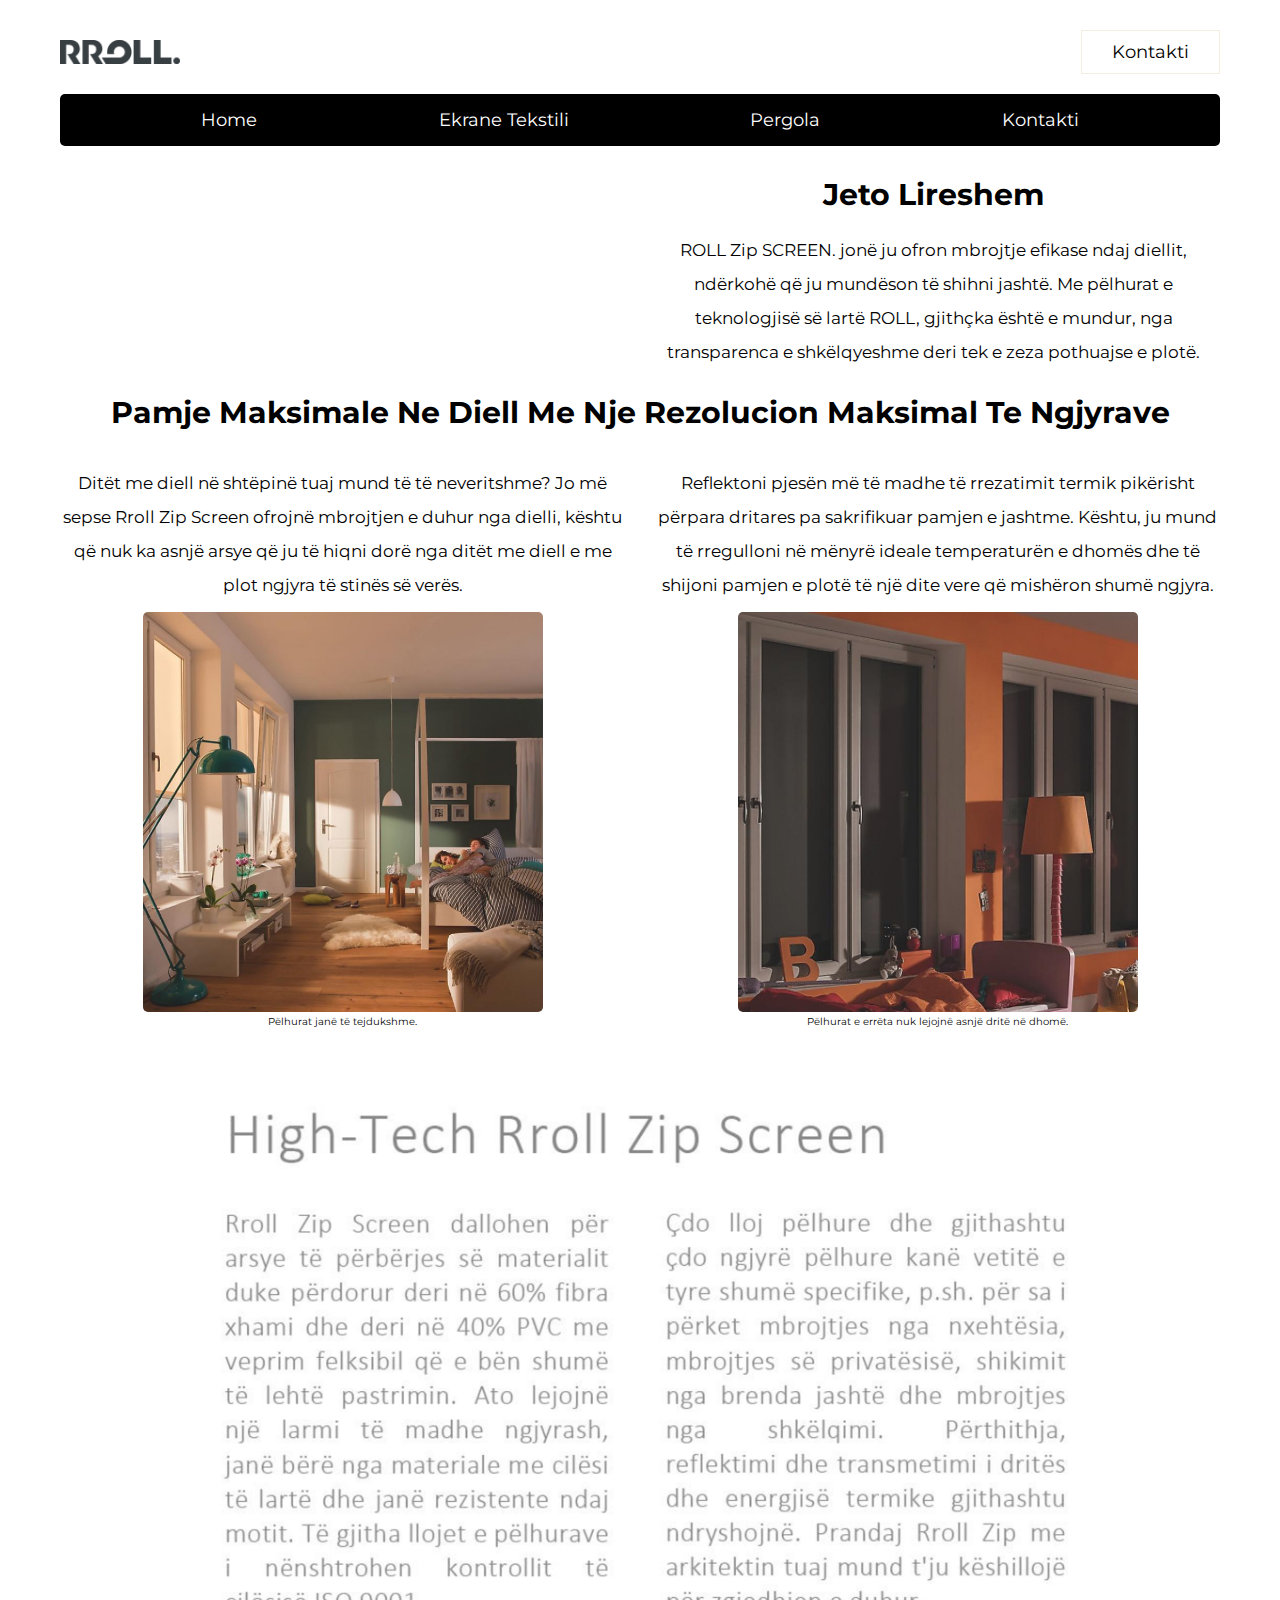
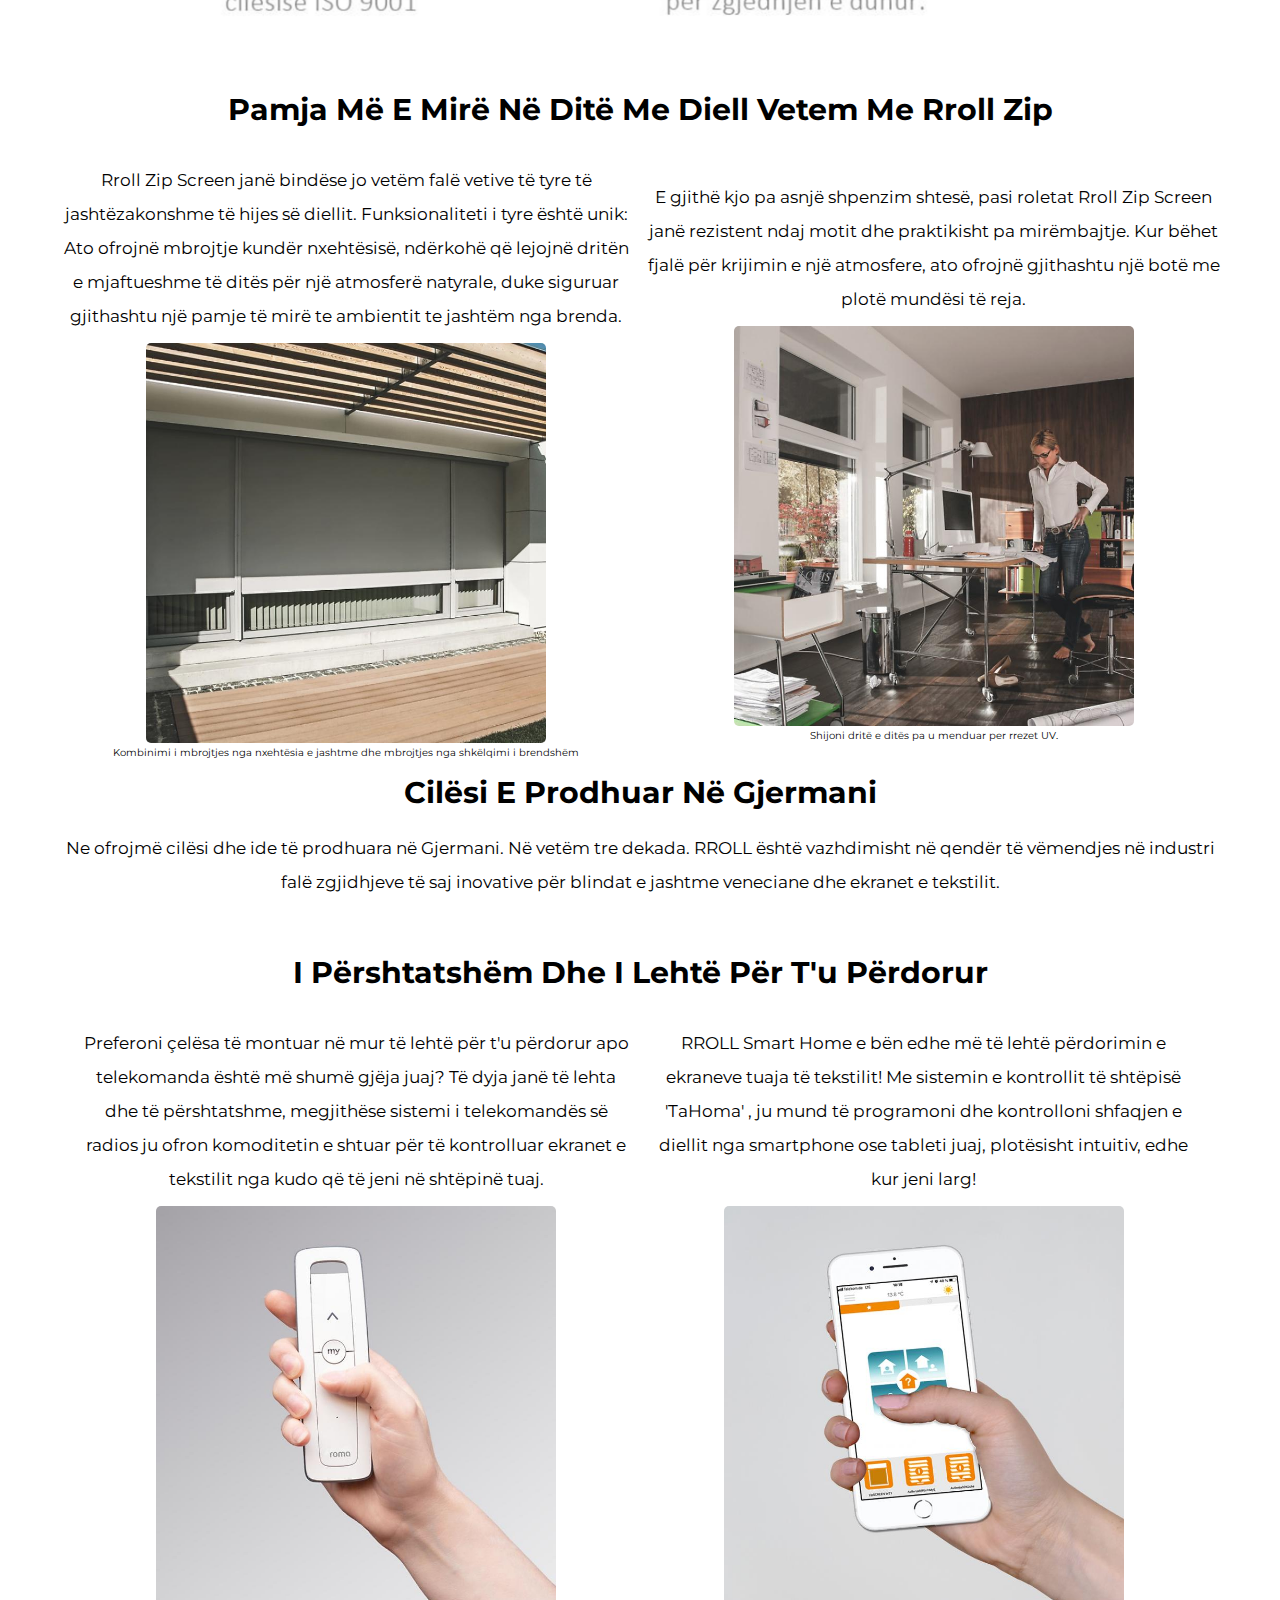
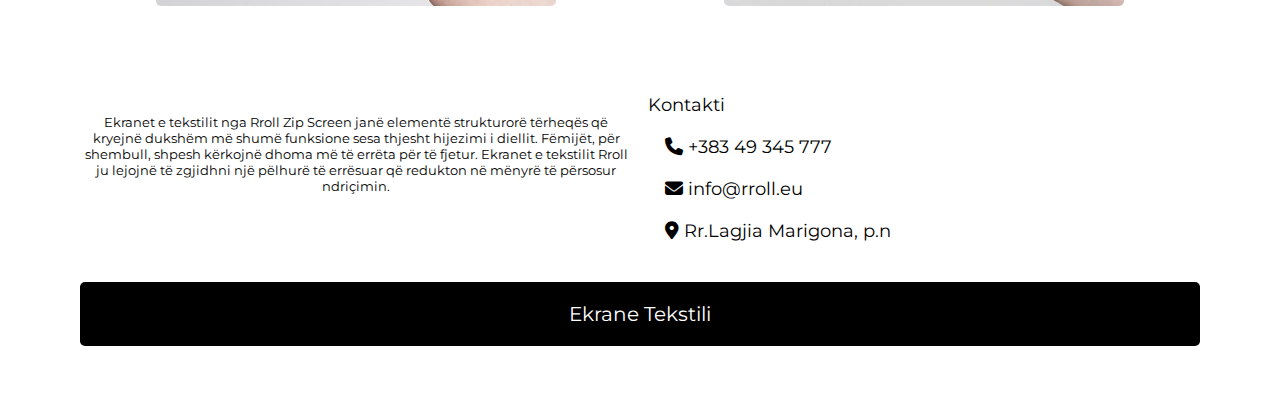
==== about.html @ 504be1b2 "Add files via upload" ====
<!DOCTYPE html>
<html lang="en">
<head>
   <meta charset="UTF-8">
   <meta http-equiv="X-UA-Compatible" content="IE=edge">
   <meta name="viewport" content="width=device-width, initial-scale=1.0">
   <title>RrollEu</title>

   <link rel="stylesheet" href="https://cdn.jsdelivr.net/npm/swiper@8/swiper-bundle.min.css" />

   <!-- font awesome cdn link  -->
   <link rel="stylesheet" href="https://cdnjs.cloudflare.com/ajax/libs/font-awesome/6.2.0/css/all.min.css">

   <!-- custom css file link  -->
   <link rel="stylesheet" href="css/about.css">

</head>
<body>
   
<!-- header section starts  -->

<section class="header">
   <div class="flex">
    <img src="imgs/Logo1.png" class="logo"></img>
      <a href="#contact" class="btn">Kontakti</a>
      <div id="menu-btn" class="fas fa-bars"></div>
   </div>

   <nav class="navbar">
      <a href="index.html">Home</a>
      <a href="rrolleu.html">Ekrane Tekstili</a>
      <a href="main.html">Pergola</a>
      <a href="#contact">Kontakti</a>
   </nav>

</section>

<!-- header section ends -->

<!-- home section starts  -->


<!-- home section ends -->


<!-- about section starts  -->

<section class="about" id="about">
   <div class="row">
      <div class="image">
         <img src="images/image-021.png" alt="">
      </div>
      <div class="content">
         <h3>Jeto lireshem</h3>
         <p>ROLL Zip SCREEN. jonë ju ofron mbrojtje efikase ndaj diellit, ndërkohë që ju mundëson të shihni jashtë. Me pëlhurat e teknologjisë së lartë ROLL, gjithçka është e mundur, nga transparenca e shkëlqyeshme deri tek e zeza pothuajse e plotë.</p>

      </div>
      <div class="content">
         <h3>pamje maksimale ne diell me nje rezolucion maksimal te ngjyrave</h3>
      </div>


   <div class="row">
      <div class="image">
         <div class="content">
         <p>Ditët me diell në shtëpinë tuaj mund të të neveritshme? Jo më sepse Rroll Zip Screen ofrojnë mbrojtjen e duhur nga dielli, kështu që nuk ka asnjë arsye që ju të hiqni dorë nga ditët me diell e me plot ngjyra të stinës së verës.</p>
      </div>
         <img src="images/rom1.png" alt="">
         <p>Pëlhurat janë të tejdukshme.</p>
         </div>
         <h3></h3>
         <div class="image">
            <div class="content">
            <p>Reflektoni pjesën më të madhe të rrezatimit termik pikërisht përpara dritares pa sakrifikuar pamjen e jashtme. Kështu, ju mund të rregulloni në mënyrë ideale temperaturën e dhomës dhe të shijoni pamjen e plotë të një dite vere që mishëron shumë ngjyra.</p>
         </div>
            <img src="images/rom.png" alt="">
            <p>Pëlhurat e errëta nuk lejojnë asnjë dritë në dhomë.</p>
         </div>
      </section>
      <section class="home" id="home">

         <div class="swiper home-slider">
      
            <div class="swiper-wrapper">
      
               <div class="box swiper-slide">
                  <a href="main.html"><img src="images/headerr.png" alt=""></a>
               </div>
               
      
            </div>
      
         </div>
      
      </section>
         
      <section class="about" id="about">
         <div class="row">
         <div class="content">
            <h3>Pamja më e mirë në ditë me diell vetem me Rroll Zip</h3>
         </div>
         <div class="row">
            <div class="image">
               <div class="content">
                  <p>Rroll Zip Screen janë bindëse jo
                     vetëm falë vetive të tyre të
                     jashtëzakonshme të hijes së
                     diellit. Funksionaliteti i tyre
                     është unik: Ato ofrojnë mbrojtje
                     kundër nxehtësisë, ndërkohë që
                     lejojnë dritën e mjaftueshme të
                     ditës për një atmosferë natyrale,
                     duke siguruar gjithashtu një
                     pamje të mirë te ambientit te
                     jashtëm nga brenda.</p>
               </div>
               <img src="images/p4.png" alt="">
               <p>Kombinimi i mbrojtjes nga nxehtësia e jashtme dhe mbrojtjes nga shkëlqimi i brendshëm</p>
               </div>
               <div class="image">
                  <div class="content">
                     <p>E gjithë kjo pa asnjë shpenzim shtesë, pasi roletat Rroll Zip Screen janë rezistent ndaj motit dhe praktikisht pa mirëmbajtje. Kur bëhet fjalë për krijimin e një atmosfere, ato ofrojnë gjithashtu një botë me plotë mundësi të reja.</p>
                  </div>
                  <img src="images/p5.png" alt="">
                  <p>Shijoni dritë e ditës pa u menduar per rrezet UV.</p>
               </div>


      <div class="row">
         
         <div class="content">
            <h3>Cilësi e prodhuar në Gjermani</h3>
            <p>Ne ofrojmë cilësi dhe ide të prodhuara në Gjermani. Në vetëm tre dekada. RROLL është vazhdimisht në qendër të vëmendjes në industri falë zgjidhjeve të saj inovative për blindat e jashtme veneciane dhe ekranet e tekstilit.</p>
   
         </div>
      </div>

      <section class="about" id="about">
         <div class="row">
         <div class="content">
            <h3>I përshtatshëm dhe i lehtë për t'u përdorur</h3>
         </div>
         <div class="row">
            <div class="image">
               <div class="content">
                  <p>Preferoni çelësa të montuar në mur të lehtë për t'u përdorur apo telekomanda është më shumë gjëja juaj? Të dyja janë të lehta dhe të përshtatshme, megjithëse sistemi i telekomandës së radios ju ofron komoditetin e shtuar për të kontrolluar ekranet e tekstilit nga kudo që të jeni në shtëpinë tuaj.</p>
               </div>
               <div class="picture2">
               <img src="images/app2.jpg" alt="">
            </div>
               <p></p>
               </div>
               <div class="image">
                  <div class="content">
                     <p>RROLL Smart Home e bën edhe më të lehtë përdorimin e ekraneve tuaja të tekstilit! Me sistemin e kontrollit të shtëpisë 'TaHoma' , ju mund të programoni dhe kontrolloni shfaqjen e diellit nga smartphone ose tableti juaj, plotësisht intuitiv, edhe kur jeni larg!</p>
                  </div>
                  <div class="pictur1">
                  <img src="images/app1.png" alt="">
               </div>
                  <p></p>
               </div>


   

</section>

<!-- about section ends -->

<!-- services section starts  -->


<!-- services section ends -->


<!-- contact section starts  -->

<section class="footer" id="contact">

   <div class="box-container">
      <div class="content2"><p>Ekranet e tekstilit nga Rroll Zip Screen janë elementë strukturorë tërheqës që kryejnë dukshëm më shumë funksione sesa thjesht hijezimi i diellit. Fëmijët, për shembull, shpesh kërkojnë dhoma më të errëta për të fjetur. Ekranet e tekstilit Rroll ju lejojnë të zgjidhni një pëlhurë të errësuar që redukton në mënyrë të përsosur ndriçimin.</p></div>

      <div class="box">
         <a>Kontakti</a>
         <a href="tel:38349345777"><i class="fas fa-phone"></i> +383 49 345 777</a>
         <a href="mailto:info@rroll.eu"><i class="fas fa-envelope"></i> info@rroll.eu</a>
         <a href=""><i class="fas fa-map-marker-alt"></i> Rr.Lagjia Marigona, p.n</a>
      </div>


   </div>
   <a href="rrolleu.html"><div class="credit"> Ekrane Tekstili</div></a>
</section>

<!-- contact section ends -->









<script src="https://cdn.jsdelivr.net/npm/swiper@8/swiper-bundle.min.js"></script>

<!-- custom js file link  -->
<script src="js/script2.js"></script>

</body>
</html>
---- css/about.css ----
@import url('https://fonts.googleapis.com/css2?family=Montserrat:wght@100;200;300;400&display=swap');

:root{
   --main-color:#ffffff;
   --sub-color:#000000;
   --white:#800000;
   --border:.1rem solid rgba(220, 198, 156, .3);
}

*{
   font-family: 'Montserrat', sans-serif;
   margin: 0; padding: 0;
   box-sizing: border-box;
   outline: none; border: none;
   text-decoration: none;
}

*::selection{
   background-color: var(--sub-color);
   color: var(--main-color);
}

*::-webkit-scrollbar{
   height: .5rem;
   width: 1rem;
}

*::-webkit-scrollbar-track{
   background-color: transparent;
}

*::-webkit-scrollbar-thumb{
   background-color: var(--sub-color);
   border-radius: 5rem;
}

html{
   font-size: 62.5%;
   overflow-x: hidden;
   scroll-behavior: smooth;
   scroll-padding-top: 2rem;
}

body{
   background-color: var(--main-color);
}

section{
   padding: 3rem 2rem;
   max-width: 1200px;
   margin: 0 auto;
}

.btn{
   display: flex;
   cursor: pointer;
   padding: 1rem 3rem;
   border: var(--border);
   font-size: 1.8rem;
   color: var(--sub-color);
   text-align: center;
   text-transform: capitalize;
   transition: .2s linear;
   margin-top: 1rem;
   background-color: var(--main-color);
}

.btn:hover{
   border-radius: 5rem;
   background-color: var(--sub-color);
   color: var(--main-color);
}

.header{
   padding-bottom: 0;
}
.logo{
    width: 120px;
    cursor: pointer;
}

.header .flex{
   display: flex;
   align-items: center;
   justify-content: space-between;
   gap: 1.5rem;
}

.header .flex .logo{
    
   color: var(--sub-color);
   font-size: 2.5rem;
}

.header .flex .btn{
   margin-top: 0;
}

.header .flex .fa-bars{
   font-size: 3rem;
   cursor: pointer;
   color: var(--sub-color);
   display: none;
}

.header .navbar{
   display: flex;
   align-items: center;
   justify-content: space-evenly;
   gap: 1.5rem;
   margin-top: 2rem;
   background-color: black;
   padding: .5rem;
   border-radius: .5rem;
}

.header .navbar a{
   font-size: 1.8rem;
   color: white;
   padding: 1rem 3rem;
   border-radius: .5rem;
}

.header .navbar a:hover{
   background-color: white;
   color: var(--sub-color);
}

.home .box img{
   border-radius: .5rem;
   height: 60vh;
   width: 100%;
   object-fit: cover;
}
.logo{
   width: 120px;
   cursor: pointer;
}
.home .box .flex{
   display: flex;
   align-items: center;
   justify-content: space-between;
   gap: 1.5rem;
   flex-wrap: wrap;
   margin-top: 1.5rem;
}

.home .box .flex h3{
   font-size: 2.5rem;
   color: var(--sub-color);
   text-transform: capitalize;
}

.swiper-button-prev{
   left: 0%;
}

.swiper-button-next{
   right: 0;
}

.swiper-button-next,
.swiper-button-prev{
   padding: 3rem 2rem;
   background-color: var(--white);
   top: 40%;
   opacity: .7;
}

.swiper-button-next::after,
.swiper-button-prev::after{
   color: var(--main-color);
   font-size: 2rem;
}

.swiper-button-next:hover,
.swiper-button-prev:hover{
   opacity: 1;
}

.about .row{
   display: flex;
   flex-wrap: wrap;
   gap: 1.5rem;
   text-align: center;
   align-items: center;
}


.about .row .image{
   flex: 1 1 40rem;
}

.about .row .image img{
   width: 40rem;
   border-radius: .5rem;
}
.content2 {
   font-size: 130%;
   margin-top: 30px;
}


.about .row .content{
   flex:1 1 40rem;
}

.about .row .content h3{
   font-size: 3rem;
   color: var(--sub-color);
   text-transform: capitalize;
   margin-bottom: 1rem;
}
.about1 .row .content h2{
   font-size: 3rem;
   font-weight: 300;
   padding: 0.5rem;
   opacity: 0.8;
   font-family: Arial rgb(255, 37, 37);
   color: var(--sub-color);
   text-transform: capitalize;
   margin-bottom: 1rem;
}
.about .row .content p{
   line-height: 2;
   padding: 1rem 0;
   font-size: 1.7rem;
   color: var(--sub-color);
}

.about .row.revers{
   flex-flow: row-reverse;
   margin: 3rem 0;
   flex-wrap: wrap;
}


.services .box-container .box{
   padding: 2rem;
   text-align: left;
}

.services .box-container .box img{
   height: 7rem;
   margin-bottom: 1rem;
}

.services .box-container .box h3{
   font-size: 2rem;
   color: var(--sub-color);
   text-transform: capitalize;
   text-align: left;
   margin: 1rem 0;
}

.services .box-container .box p{
   line-height: 0.5;
   font-size: 2rem;
   color:var(--sub-color);
   text-align: left;
}


.gallery img{
   height: 40rem;
   width: 60rem;
   border-radius: .5rem;
   object-fit: cover;
   margin-bottom: 4rem;
   user-select: none;
}

.swiper-pagination-bullets.swiper-pagination-horizontal{
   bottom: 0;
}

.swiper-pagination-bullet{
   background-color: var(--sub-color);
}

.swiper-pagination-bullet-active{
   background-color: var(--white);
}

.contact .row{
   display: flex;
   align-items: flex-start;
   gap: 3rem;
   flex-wrap: wrap;
}

.contact .row form{
   flex: 1 1 40rem;
   border: var(--border);
   border-radius: .5rem;
   padding: 2rem;
   text-align: center;
}

.contact .row .faq{
   flex: 1 1 40rem;
}

.contact .row form h3{
   margin-bottom: 1rem;
   border-radius: .5rem;
   padding: 1.2rem;
   color: var(--main-color);
   background-color: var(--sub-color);
   font-size: 2.2rem;
   text-transform: capitalize;
}

.contact .row form .box{
   padding: 1rem 0;
   margin: 1rem 0;
   border-bottom: var(--border);
   font-size: 1.8rem;
   color: var(--sub-color);
   background:var(--main-color);
   width: 100%;
}

.contact .row form .box::placeholder{
   color: rgba(220, 198, 156, .6);
}

.contact .row form textarea{
   height: 15rem;
   resize: none;
}

.contact .row .faq .title{
   padding-bottom: .5rem;
   font-size: 2.5rem;
   color: var(--sub-color);
   text-transform: capitalize;
   text-align: center;
}

.contact .row .faq .box{
   border-radius: .5rem;
   border: var(--border);
   margin-top: 2rem;
}

.contact .row .faq .box h3{
   background-color: var(--sub-color);
   color: var(--main-color);
   padding: 1.5rem;
   font-size: 2rem;
   border-radius: .5rem;
   cursor: pointer;
}

.contact .row .faq .box p{
   padding:1.5rem 2rem;
   line-height: 2;
   font-size: 1.6rem;
   color: var(--sub-color);
   display: none;
}

.contact .row .faq .box.active p{
   display: inline-block;
}


.footer .box-container{
   display: grid;
   grid-template-columns: repeat(auto-fit, minmax(30rem, 1fr));
   gap: 1.5rem;
   justify-content: center;
   align-items: flex-start;
   padding-bottom: 3rem;
}

.footer .box-container .box a{
   display: block;
   font-size: 1.8rem;
   color: var(--sub-color);
   padding: 1rem 0;
}

.footer .box-container .box a:hover{
   color: var(--white);
}

.footer .box-container .box:first-child i{
   margin-right: 1.7rem;
}

.footer .box-container .box:nth-child(2){
   text-align: center;
}

.footer .box-container .box:last-child{
   text-align:left;
}

.footer .box-container .box:last-child i{
   margin-left: 1.7rem;
}

.footer .credit{
   border-radius: .5rem;
   padding: 2rem;
   text-align: center;
   color: var(--main-color);
   background-color: var(--sub-color);
   font-size: 2rem;
   /* margin-bottom: 8rem; */
}




/* media queries  */

@media (max-width:991px){

   html{
      font-size: 55%;
   }
   

   .header .flex .fa-bars{
      display: inline-block;
   }
   

   .header .flex .btn{
      display: none;
   }

   .header .navbar{
      flex-flow: column;
      padding: 2rem;
      display: none;
   }

   .header .navbar.active{
      display: flex;
   }

}

@media (max-width:768px){

   .home .box img{
      height: 30vh;
   }
   

   .swiper-button-next,
   .swiper-button-prev{
      top: 35%;
   }

}

@media (max-width:450px){

   html{
      font-size: 45%;
   }
   

   .header .flex .logo{
      font-size: 2rem;
   }

   .home .box img{
      height: 25rem;
   }

   .about .row .image img{
      width: 85%;
      
   }

   .gallery img{
      height: 25rem;
      width: 30rem;
   }

}
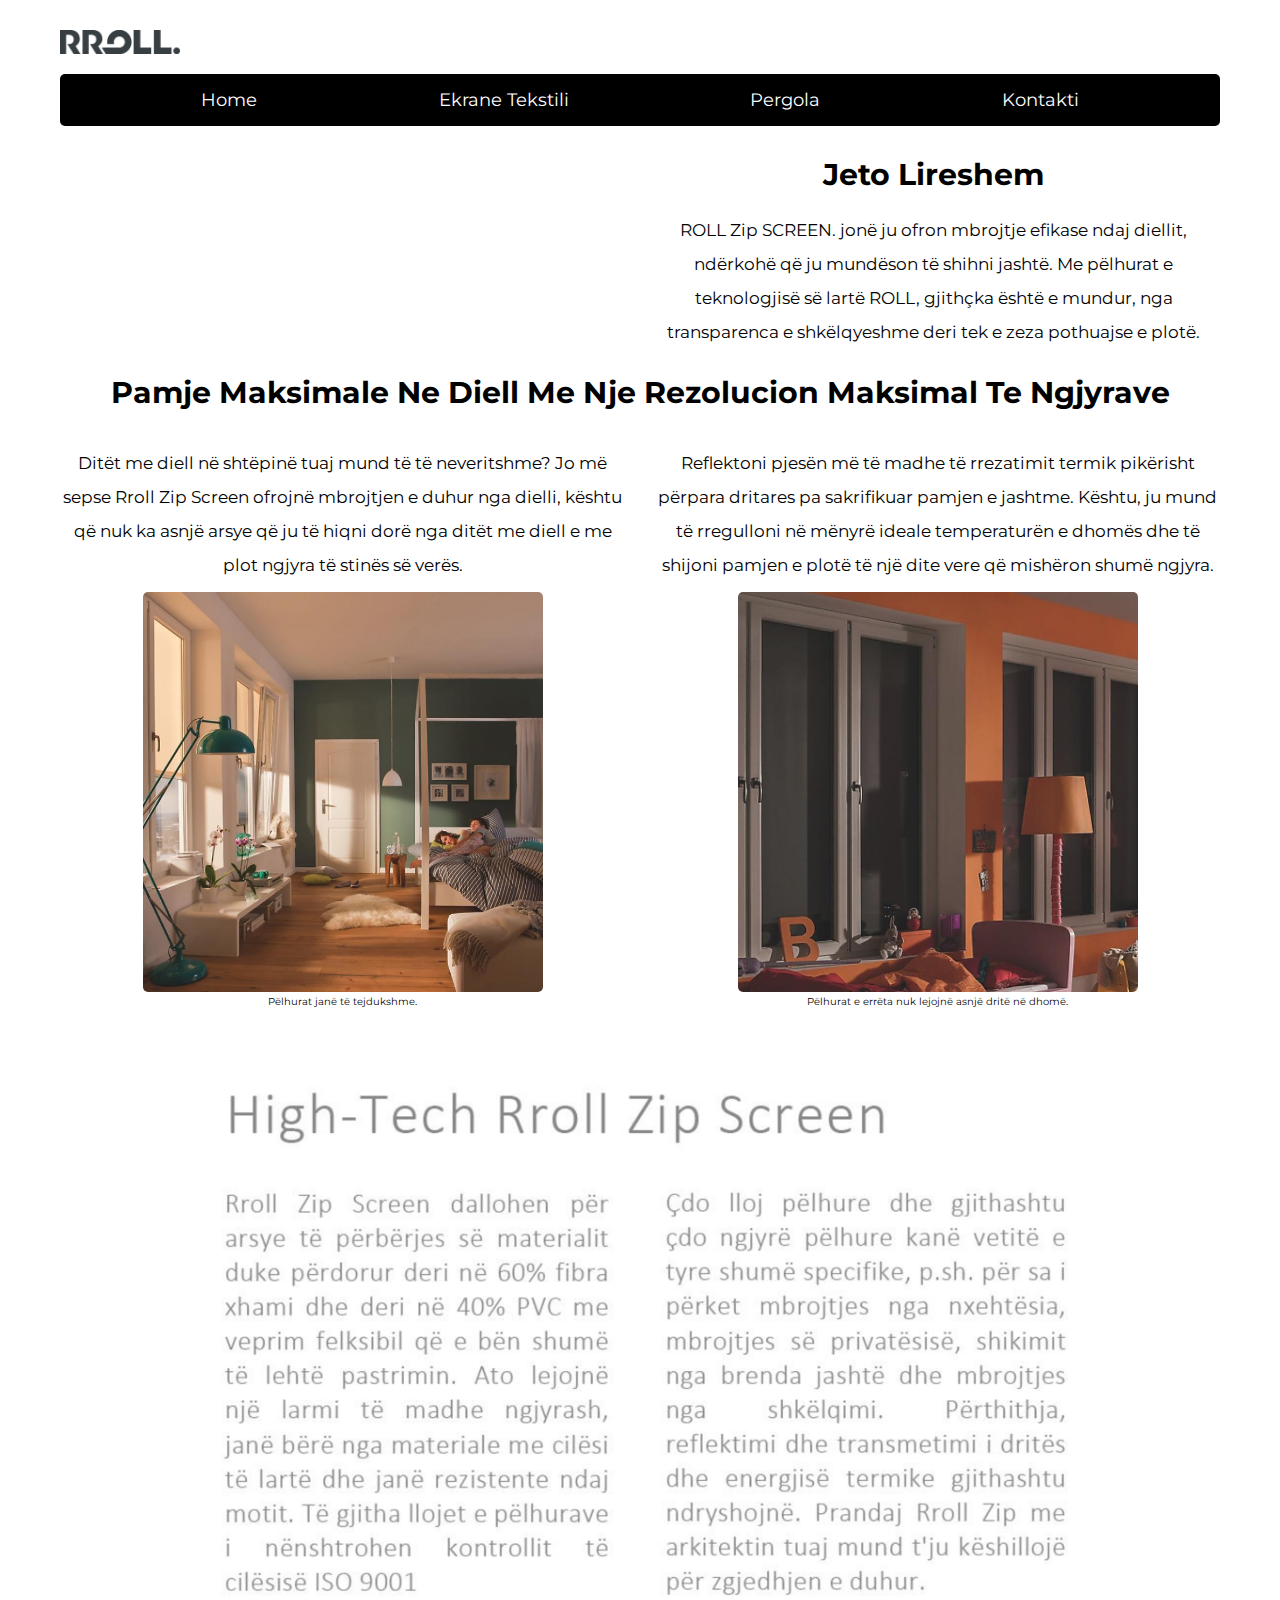
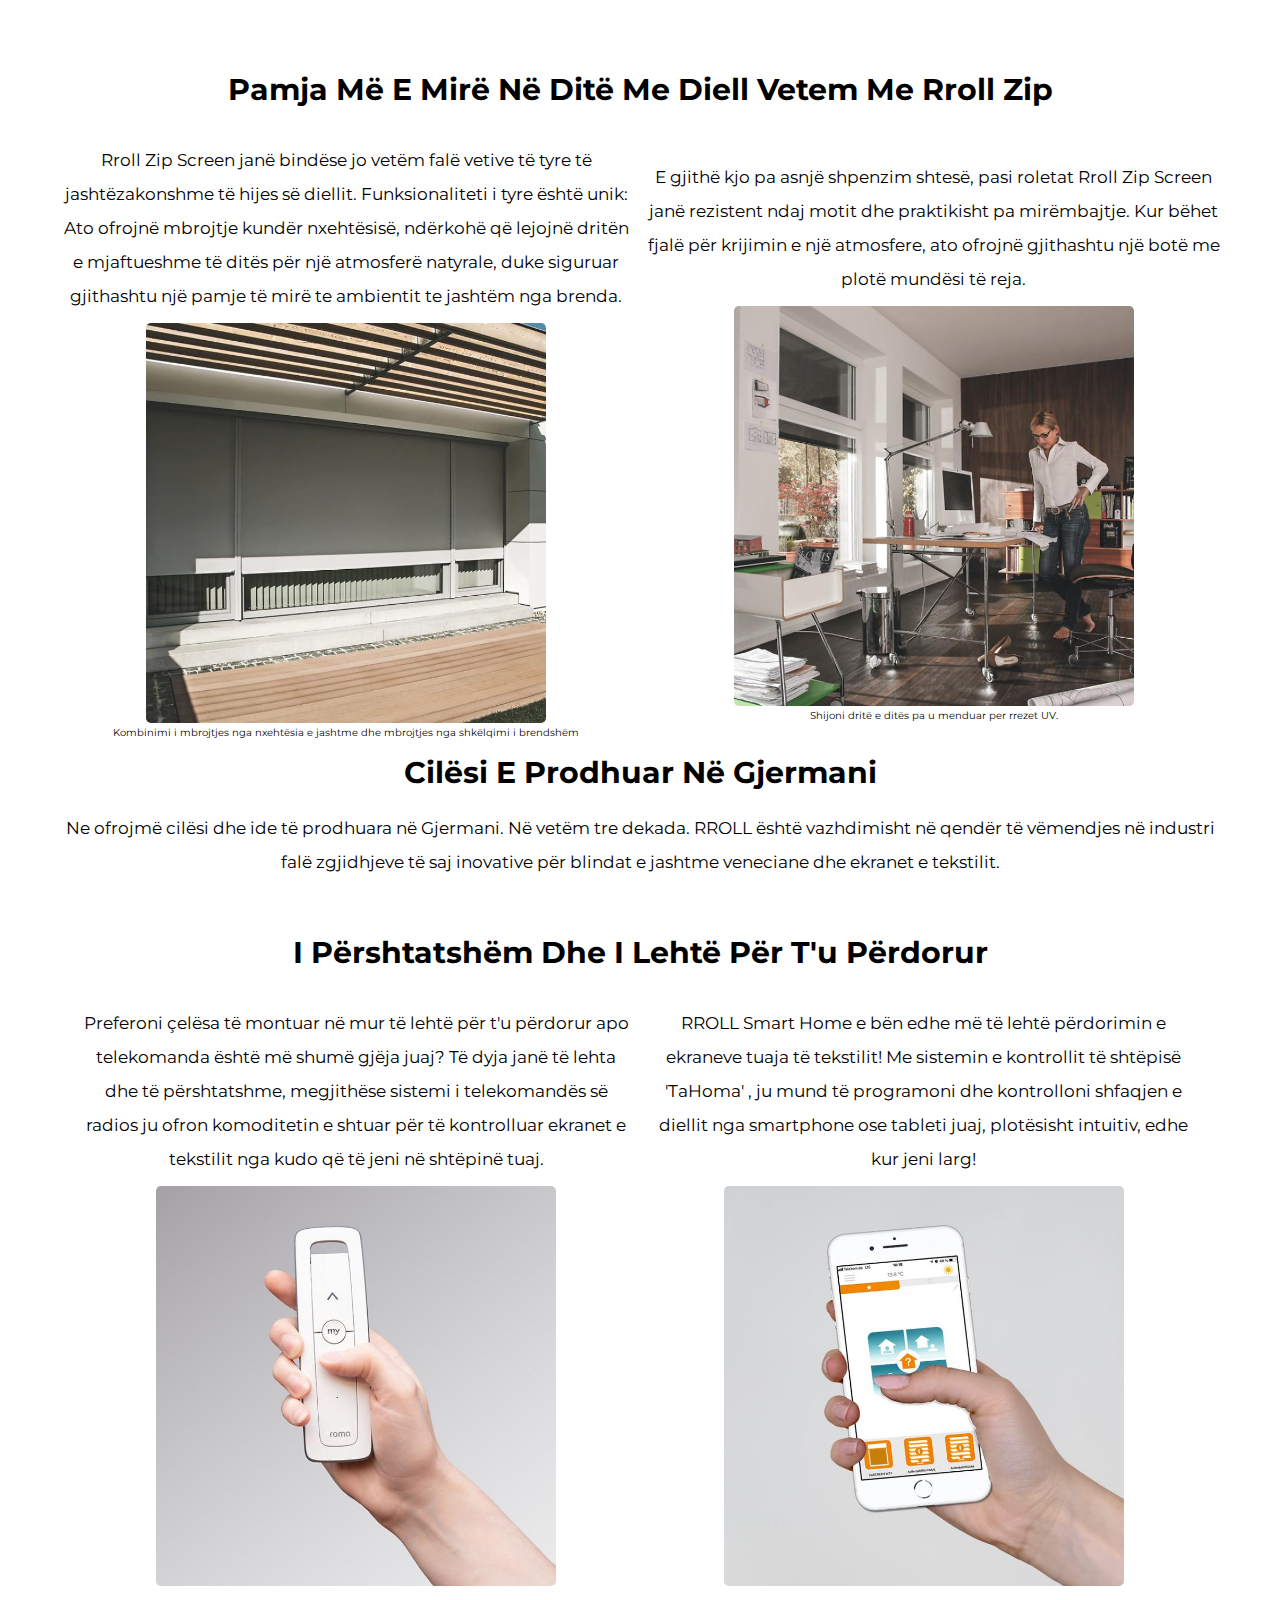
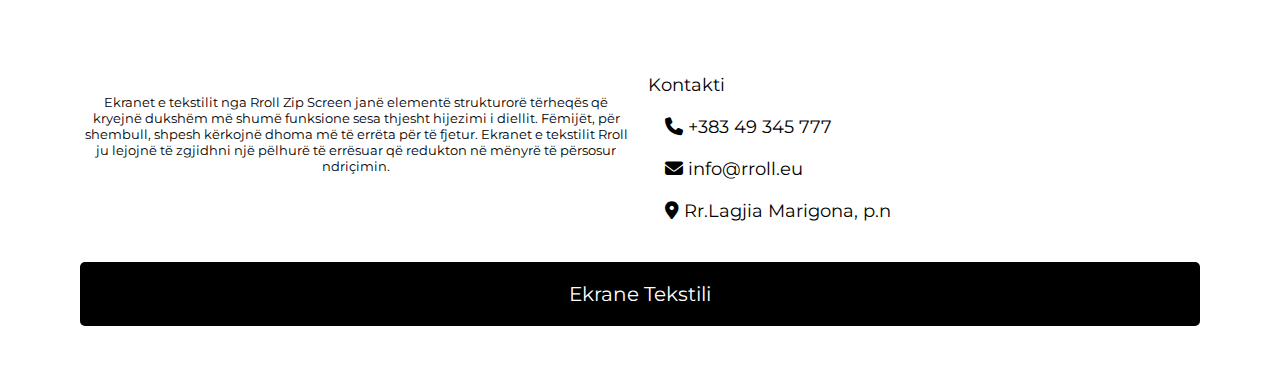
==== commit f90bed7d: "Update about.html" ====
--- a/about.html
+++ b/about.html
@@ -2,6 +2,7 @@
 <html lang="en">
 <head>
    <meta charset="UTF-8">
+   <link rel="shortcut icon" type="x-icon" href="imgs/Icon.png">
    <meta http-equiv="X-UA-Compatible" content="IE=edge">
    <meta name="viewport" content="width=device-width, initial-scale=1.0">
    <title>RrollEu</title>
@@ -22,7 +23,6 @@
 <section class="header">
    <div class="flex">
     <img src="imgs/Logo1.png" class="logo"></img>
-      <a href="#contact" class="btn">Kontakti</a>
       <div id="menu-btn" class="fas fa-bars"></div>
    </div>
 
@@ -208,4 +208,4 @@
 <script src="js/script2.js"></script>
 
 </body>
-</html>+</html>
